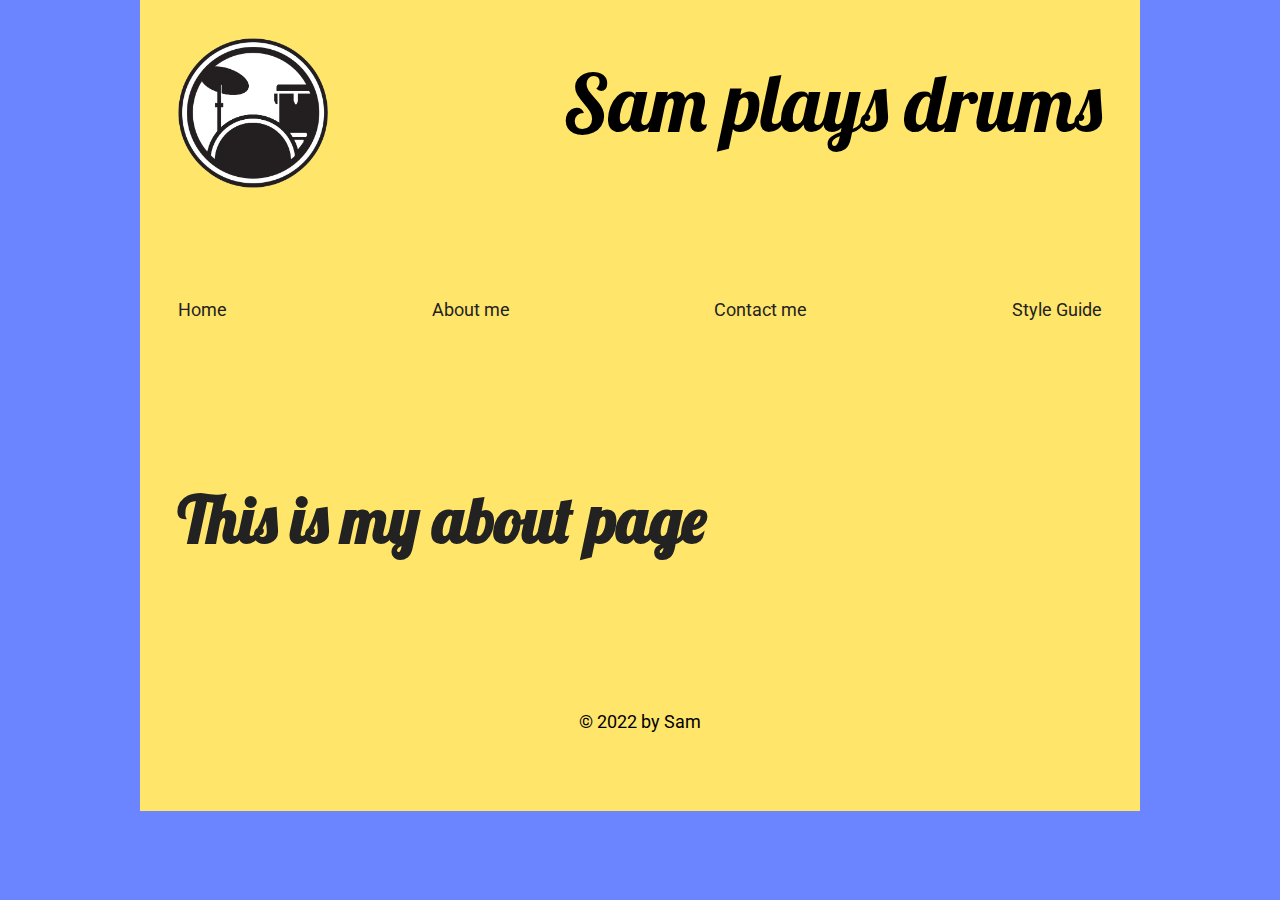
==== about.html @ e693054f "created my pages" ====
<!DOCTYPE html>
<html lang="en">

<head>
    <meta charset="UTF-8">
    <meta http-equiv="X-UA-Compatible" content="IE=edge">
    <meta name="viewport" content="width=device-width, initial-scale=1.0">
    <title>All about Sam</title>

    <meta name="description" content="All about Sam the drummer and his cool drums">

    <link rel="stylesheet" href="resources/css/style.css">

</head>

<body>

    <header>
        <section class="layout-wide">

            <div class="header-image">
                <img src="resources/images/drums.png" alt="silhouette of a black and white drumkit">
            </div>

            <div class="header-text">
                Sam plays drums
            </div>
        </section>

    </header>

    <nav>
        <section class="layout-wide">

            <button class="nav-prompt">
                Navigation
            </button>
            
            <ul class="main-nav">
                <li>
                    <a href="index.html">Home</a>
                </li>

                <li>
                    <a href="about.html">About me</a>
                </li>

                <li>
                    <a href="contact.html">Contact me</a>
                </li>

                <li>
                    <a href="style-guide.html">Style Guide</a>
                </li>

               
            </ul>
        </section>
    </nav>



    <main>

        <section class="layout-wide">

            <h1>This is my about page</h1>
        </section>

    </main>

    <footer>
        <section class="layout-wide">
            <p>&copy; 2022 by Sam</p>

        </section>
    </footer>

    <script src="resources/js/scripts.js"></script>
    

</body>

</html>
---- resources/css/style.css ----
@import url("normalize.css");
@import url('https://fonts.googleapis.com/css2?family=Lobster&family=Roboto:wght@400;700&display=swap');

/* -------------------- GLOBAL DEFAULTS */

* {
    box-sizing: border-box;
}

:root {
    --main-bg-color: #6b84ff;

    --main-font: 'Roboto', sans-serif;

    --heading-font: 'Lobster', cursive;



    /* --main-text-color: #34495e;
	--link-color: #ff5b5e; 
	--border-color: #97a4b1; 
	--alternative-bg-color: #191931; 
	--alternative-text-color: #e8eef4; 

	--vertical-spacer: 20px; */
}


body {
    background-color: var(--main-bg-color);

    font-family: var(--main-font);

    font-size: 18px;
    line-height: 1.6;

}



img,
iframe,
video {
    max-width: 100%;
}

a {
    color: red;
    text-decoration: none;
}

a:hover {
    background-color: white;
    text-decoration: underline;
}





/* -------------------- HEADINGS AND TYPE */

h1,
h2,
h3,
h4,
h5 {
    font-family: var(--heading-font);
    color: #222;
}


h1 {

    font-size: 64px;
}

h2 {
    font-size: 48px;
    line-height: 1.2;
}


h3 {
    font-size: 28px;
}

h4 {
    font-size: 20px;
}

h5 {
    font-size: 16px;
}

p {
    margin-bottom: 2em;
}

.highlight {
    font-weight: bold;

}

/* -------------------- LAYOUTS */

.layout-wide {
    background-color: #ffe66b;

    max-width: 1000px;
    margin-left: auto;
    margin-right: auto;
    padding: 3%;


}



/* -------------------- HEADER */

header {
    text-align: center;
}

.header-image img {
    max-width: 150px;
}

.header-text {
    font-family: 'Lobster', cursive;
    font-size: 32px;
    
}

@media screen and (min-width: 800px) {

    header {
        text-align: left;
    }

    header .layout-wide {
       display: grid;
       grid-template-columns: 200px auto;
    }

    .header-text {
        text-align: right;
        font-size: 80px;
    }


}

/* -------------------- NAVIGATION */

.main-nav {
    list-style: none;
    padding: 0;
    text-align: center;

    max-height: 0;
    overflow: hidden;
}

.main-nav.open {
    max-height: 100vh;
}

.main-nav a {
    display: block;
    color: #222;
    padding-top: 5px;
    padding-bottom: 5px;
}

.nav-prompt {
    background-color: transparent;
    border-style: solid;
    border-width: 2px;
    border-color: #222;
    width: 100%;
    padding-top: 5px;
    padding-bottom: 5px;
}

@media screen and (min-width: 800px) {

    .main-nav {
        display: flex;
        justify-content: space-between;
        max-height: unset;
    }

    .nav-prompt {
        display: none;
    }

}


/* -------------------- FOOTER */

footer .layout-wide {
    text-align: center;
}

/* -------------------- MODULES */

.content-item {
    display: grid;

}

@media screen and (min-width: 800px) {

    .content-item {
        grid-template-columns: 1fr 1fr;
    }
}
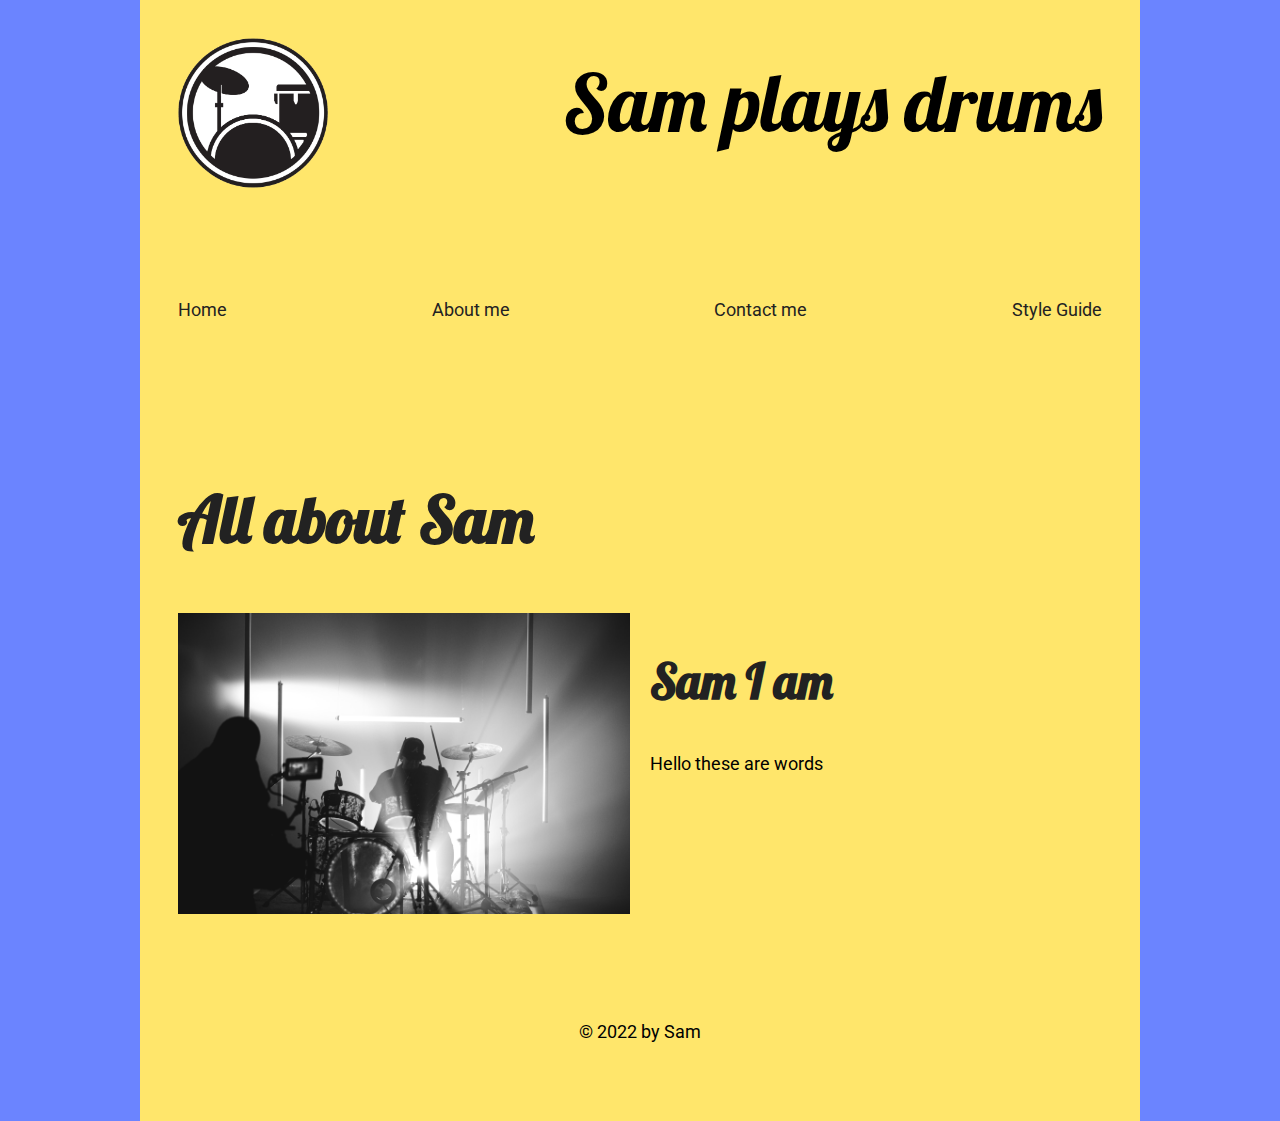
==== commit a607dfba: "sticky nacv and my about page" ====
--- a/about.html
+++ b/about.html
@@ -64,7 +64,21 @@
 
         <section class="layout-wide">
 
-            <h1>This is my about page</h1>
+            <h1>All about Sam</h1>
+
+            <section class="content-item">
+
+                <div class="">
+                    <img src="resources/images/drummer.jpg" alt="silhouette image of a person playing the drums">
+                </div>
+
+                <div>
+                    <h2>Sam I am</h2>
+
+                    <p>Hello these are words</p>
+                </div>
+
+            </section>
         </section>
 
     </main>
--- a/resources/css/style.css
+++ b/resources/css/style.css
@@ -154,6 +154,11 @@
 
 /* -------------------- NAVIGATION */
 
+nav {
+    position: sticky;
+    top: 0;
+}
+
 .main-nav {
     list-style: none;
     padding: 0;
@@ -161,6 +166,10 @@
 
     max-height: 0;
     overflow: hidden;
+
+    
+
+ 
 }
 
 .main-nav.open {
@@ -216,5 +225,6 @@
 
     .content-item {
         grid-template-columns: 1fr 1fr;
+        grid-gap: 20px;
     }
 }